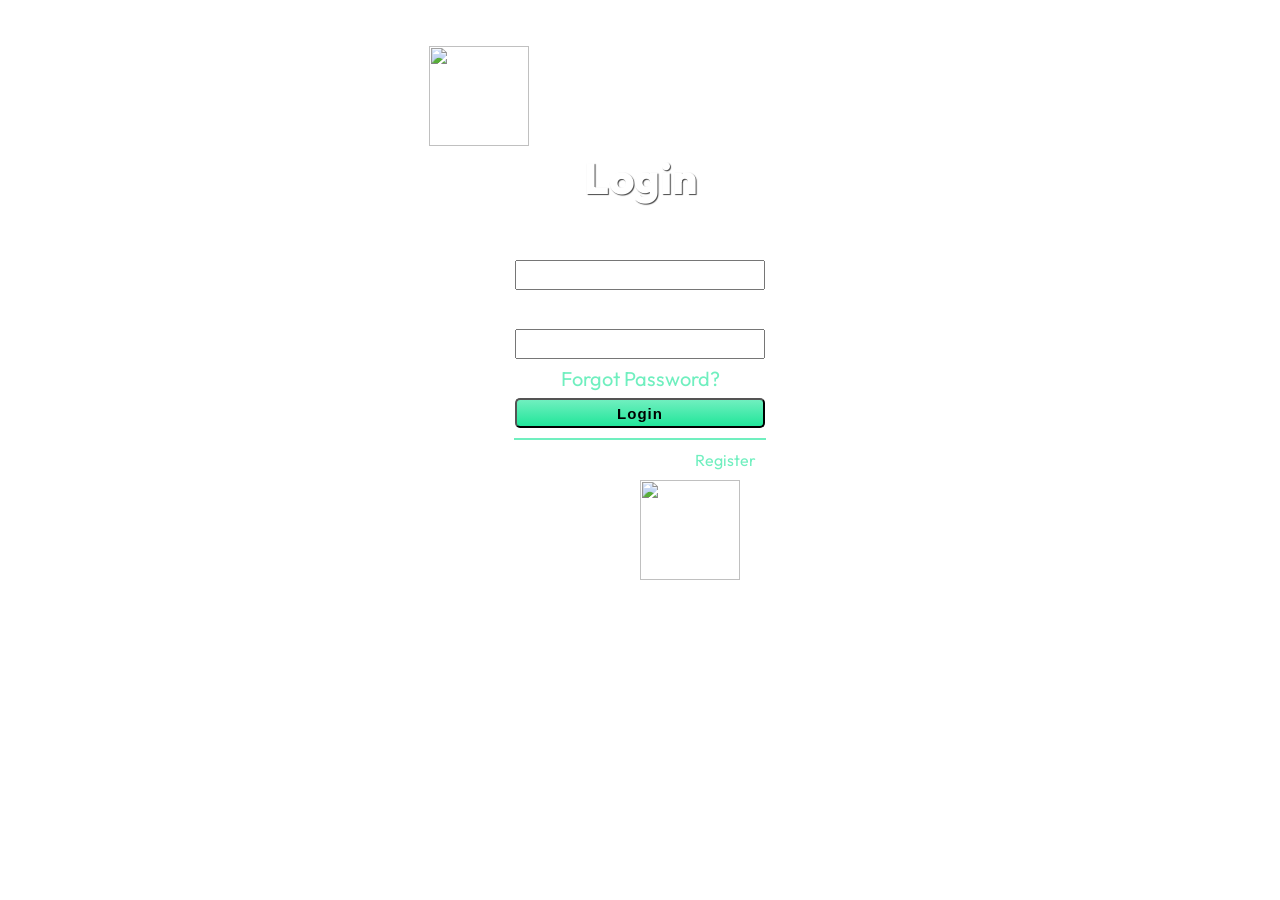
==== index.html @ 2e2e5984 "Add files via upload" ====
<!DOCTYPE html>
<html lang="en">

<head>
    <meta charset="UTF-8">
    <meta name="viewport" content="width=device-width, initial-scale=1.0">
    <title>Login</title>
    <link rel="stylesheet" href="style.css">
    <link href='https://unpkg.com/boxicons@2.1.4/css/boxicons.min.css' rel='stylesheet'>
</head>

<body>
    <div class="cont">
     
     
     
        <div class="maincontainer">
            <img src="img/astronaut.png" id="imglog" alt="" >
            <div class="Infom">
                <form>
                    <h2>Login</h2>

                    <label for="emailE">Email:</label>
                  <input type="email"  required id="emailE">
                  
                    <label for="passP">Password:</label>
                   <input type="password"  required id="passP">

                    <span><a href="#" onclick="forget()">Forgot Password?</a></span>
                    <!-- <button id="btnLog" type="submit" onclick="login()">Login</button> -->
                     <input id="btn" type="button" onclick="login()" value="Login">
                    <p>Don't have an Account?<a href="Register.html"> Register</a></p>
                </form>
                <img src="img/earthPlanet.png" id="imglog1" alt="" >
            </div>
        </div>
    </div>
<script src="src.js"></script>
</body>

</html>
---- style.css ----
@import url('https://fonts.googleapis.com/css2?family=Outfit:wght@100;200;300;400;500;600;700;800&family=Roboto:ital,wght@0,100;0,400;1,100;1,400&family=Rokkitt:wght@700&display=swap');

*{
    margin: 0;
    padding: 0;
    box-sizing:border-box;
     scroll-behavior:smooth; 
    text-decoration: none;
    list-style: none;
}



:root{
    --color-text:#cdc6c3;
    --hover-color:#70efbf;
    --neon-box-shadow: 0 0 .5rem #70efbf;
    --index: calc(1vw + 1vh);
}


::-webkit-scrollbar {
    height: 0;
    width: .5rem; /* Increase scrollbar width */
}

::-webkit-scrollbar-track{
    background: #000;

}
::-webkit-scrollbar-thumb{
    background:var(--hover-color);
    border-radius: 5rem;
}


 body{
    font-family: "Outfit",sans-serif;
    background-image: url(img/background.jpg);
    background-size: cover;
    background-repeat: no-repeat;
    background-position: center;
    /* overflow: auto; */
    overflow-x:hidden;
} 


a{
    color: #fff;
}
header{
    position:fixed;
    left: 0;
    top: 0;
    width: 100%;
    padding: 20px 12%;
    display: flex;
    align-items: center;
    justify-content: space-between;
    z-index: 1000;
}
.logo{
    display: flex;
    align-items: center;
    column-gap: 0.5rem;
    font-weight: 600;
    font-size: 22px;
    color: var(--hover-color);
}
.logo img{
    max-width: 100%;
    width: 40px;
    height: auto;
}
header .navlist{
    display: flex;
}
.navlist li{
    margin: 0 1.5rem;

}
.navlist li .nav-item{
    position: relative;
    padding: 17px 0;
    font-weight: 500;
    font-size: 1.1rem;
    transition: all .2s ease;
}

.navlist li .nav-item:hover{
    color: var(--hover-color);
}

.navlist li .nav-item:hover::before{
    width: 100%;
}

.navlist li .nav-item::before{
    content: "";
    position: absolute;
    left: 0;
    bottom: -1px;
    width: 0;
    height: 1px;
    background: var(--hover-color);
    border-radius: 50%;
    transition: all .3s ease;
}
.navlist li .active{
color: var(--hover-color);
border-bottom: 1px solid var(--hover-color);
}
.right-side{
    display: flex;
    align-items: center;

}
.marsbtn{
    background: linear-gradient(180deg , #70efbf 0 , #21e69a 100%);
    height: 28px;
    line-height: 28px;
    border-radius: 5px;
    padding: 0 20px;
    font-weight: 700;
    letter-spacing: 1px;
    transition: all .3s ease;
    white-space: nowrap;
    display: inline-block;
    color: #000;
}
.marsbtn:hover{
    background: linear-gradient(180deg , #70efbf 0 , #12bd7b 100%);
    box-shadow: 0 3px 9px #25b981; 
}
#menu-icon{
    color: var(--hover-color);
    font-size: 2.5rem;
    display: none; 

}
 

section {
    /* min-height: 100vh; Each section takes at least the full viewport height */
    padding: 100px 12%;
}
.home-img img.hero{
    max-width: 100%;
    width: 400px;
    height: auto;
    animation: floatImg 4s ease-in-out infinite;
}
.earth-rotate{
    width: 100%;
}
.earth-rotate img.earth{
    position: absolute;
    margin-left: auto;
    margin-right: auto;
    left: 0;
    right: 0;
    z-index: -1;
    width: calc(var(--index)*45);
    animation: rotate 300s infinite linear;
}

.home{
    height: 100vh;
    display: grid;
    align-items: center;
    grid-template-columns: repeat(2 , 1fr);
    color: #fff;
    width: 100%;
}
.home-text h1,h2{
    font-size: calc(var(--index)*2);
    margin-bottom: 1rem;
    font-weight: 800;
    text-shadow: 1px 1px 1px #474747;
}

.home-text .marsbtn{
    margin-top: 1rem;
    height: 35px;
    line-height: 35px;
}

span{
    color: var(--hover-color);
}
.home-img{
    position: relative;
}
img.moon-lightt{
    position: absolute;
    left:0;
    mix-blend-mode: screen;
    width: 90px;
} 
.flight-list{
    position: relative;
}
.flight-list .container{
    margin-top: 6rem;
    display: flex;
    justify-content: center;
    align-items: center;
    flex-wrap: wrap;
    position: relative;
}
.container .flight-box{
    width: 200px;
    padding: 2rem 1.5rem 2rem;
    text-align: center;
    background-image: url(img/cardBg.jpg);
    background-position: center;
    background-size: cover;
    border-radius: 10px;
    color: #fff;
    z-index: 2;
    margin: 2rem .5rem;
}
.flight-box img{
    width: 120px;
    margin: -4rem auto 0 auto;
    animation: floatImg 6s ease-in-out infinite;
    filter: drop-shadow(0 0 .5rem #1797ff);
    border-radius: 50%;
}
.container .flight-box h2{
    color: var(--hover-color);
    font-size: 1.5rem;
    font-weight: 700;
    margin: 0;
}
.flight-box p{
    color: #dddcdc;
    line-height: 1.5rem;
    font-size: .9rem;
}
.flight-box .marsbtn{
    margin-top: 1rem;
    height: 32px;
    line-height: 32px;
    color: #000;
    font-size: .8rem;
    font-weight: 700;

}
.mission-history{
    display: flex;
    align-items: center;
    justify-content: space-between;
    margin-top: 1rem;
    gap: 1rem;
}
.img-mission{
    position: relative;
    width: 600px;
}
.circle-animate{
    position: absolute;
    top: 30%;
    width: 200px;
    height: 200px;
    background: var(--hover-color);
    border-radius: 50%;
    box-shadow: var(--neon-box-shadow);
    text-align: right;
}
.circle-animate span{
    position: absolute;
    width: 100%;
    height: 100%;
    left: 0;
    background: inherit;
    border-radius: inherit;
    opacity: .4;
    animation: circleAnimate 4s ease-out infinite;
    animation-delay: calc(1s * var(--i));

}
.img-mission img{
    width: 200px;
    height: auto;
    animation: floatImg 4s ease-in-out infinite;
}
.text-mission{
    color: #fff;
}
.text-mission h3{
    font-size: 2.5rem;
    text-shadow: 2px 2px 1px #474747;
}
.text-mission p{
    margin: 1rem auto;
    line-height: 2rem;
 
   
}
.text-mission .mission-btn a{
    margin-top: 1rem;
    height: 35px;
    line-height: 35px;
}
.shop .flight-box{
    text-align: left;
    width: 210px;

}
.shop .flight-box img{
    animation: none;
    box-shadow:rgba(0, 0, 0, 0.4) 0px 2px 4px, rgba(0, 0, 0, 0.3) 0px 7px 13px -3px, rgba(0, 0, 0, 0.2) 0px -3px 0px inset; 
    filter: none;
}

.shop .flight-box .title{
    font-size: 1.5rem;
    font-weight: 700;
    letter-spacing: 1px;
    margin: 5px 0;

}
.shop .flight-box .price{
color: var(--hover-color);
font-size: 20px;
font-weight: 600;
}
.shop-btn{
    text-align: center;
}
.shop-btn .marsbtn{
    height: 40px;
    line-height: 40px;

}
.experience .img-mission img{
    width: 300px;

}
.experience .circle-animate{
    position: absolute;
    left: 27%;
    width: 150px;
    height: 150px;

}
footer{
    width: 100%;
    height: auto;
    background: rgba(0,0,0,0.7);
    padding: 3rem 12%;
    color: #fff;
    border-top: 1px solid #561389;
}
.container-foot{
    width: 100%;
    display: grid;
    grid-template-columns: 2fr 1fr 1fr;
    grid-gap: 1rem;
}
.container-foot .leftbox .social-media{
    display: flex;
}
.container-foot .title{
font-size: 1.5rem;
color: var(--hover-color);
font-weight: 600;
}
.leftbox p{
    padding: 15px 0;
    line-height: 1.5rem;
}
.social-media a{
    font-size: 1.5rem;
}
.social-media a:hover{
    color: var(--hover-color);
}
.social-media li{
  margin-right: 1rem;
}
.quick-menu li{
    margin-top: 1rem;
}
.quick-menu li a:hover{
    color: var(--hover-color);
}
.info li span{
    display: flex;
    align-items: center;
    margin: 1rem 1rem 1rem 0;
    column-gap: 5px;
}
.copyRight{
    padding: 1.5rem 12%;
    width: 100%;
    display: flex;
    justify-content: space-between;
    color: #fff;
    background: rgba(0, 0, 0, 0.7);
    border-top:1px solid rgba(117,117,117,0.3) ;

}
.copyRight a{
    display: inline-flex;
    align-items: center;
    background: var(--hover-color);
    border-radius: 50%;
    padding: 10px;
    color: #000;
}
header.sticky{
    background: rgba(0, 0, 0, 0.7);
    padding: 9px 12%;
    border-bottom: 1px solid #3e0e62;
}

.scroll-left{
    opacity: 0;
    transform: translateX(10px);
}
.scroll-right{
    opacity: 0;
    transform: translateX(-10px);
}
.scroll-top{
    opacity: 0;
    transform: translateY(-50px);
}
.scroll-bottom{
    opacity: 0;
    transform: translateY(50px);
}
.show-items{
    opacity: 1;
    transform: translateX(0);
    transform: translateY(0);
    transition: all 2s;
}
.cont{
  
    display: flex;
    justify-content: center;
    align-items: center;
    text-align: center;
    
}
.maincontainer{
  margin-top: 2%;
    background: url(img/cardBg.jpg);
  padding: 20px;
  width: 500px;
  height:500px;

  align-items: center;

}

#imglog{
    height: 100px;
    width: 100px;
   margin-right: 70%;
   
}
 #imglog1{
    width: 100px;
    height: 100px;
 
    position: absolute;
    animation: moveLeftRight 4s infinite ease-in;
  
} 
@keyframes moveLeftRight {
    0% {
      transform: translateX(100%); /* Start off-screen to the right */
    }
    50% {
      transform: translateX(-100%); /* Move off-screen to the left */
    }
    100% {
      transform: translateX(100%); /* Move back to the right */
    }
  }

.Infom form{
   
  display: flex;
  flex-direction: column;
justify-content: center;
align-items: center;
  
}
.Infom label,span{
    font-size: 20px;
    padding: 7px;
}
.Infom input,#btn{
    font-size: 15px;
    width: 250px;
    height: 30px;
}
#btn{
    background: linear-gradient(180deg , #70efbf 0 , #21e69a 100%);
   
    line-height: 28px;
    border-radius: 5px;
    padding: 0 20px;
    font-weight: 700;
    letter-spacing: 1px;
    transition: all .3s ease;
    white-space: nowrap;
    display: inline-block;
    color: #000;
}
#btn:hover{
    background: linear-gradient(180deg , #70efbf 0 , #12bd7b 100%);
    box-shadow: 0 3px 9px #25b981; 
}

.Infom h2,label,p{
    color: #fff;
}
.Infom a{
    color: #70efbf;
}
.Infom p{
   margin-top:10px ;
   border-top: 2px solid #70efbf;
   padding: 10px;
}



@keyframes rotate{
    from{
        transform: rotate(0deg);
    }
    to{
        transform: rotate(360deg);
    }
} 
@keyframes floatImg{
    0%{
        transform: translateY(0);
    }
    50%{
        transform: translateY(-14px);
    }
    100%{
        transform: translateY(0);
    }
}
@keyframes circleAnimate{
    100%{
        opacity: 0;
        transform: scale(2);
    }
}
@media(max-width:1200px){
    html{
        font-size: 95%;

    }
    .navlist li{
        margin: 0 1.2rem;
        font-size: 1rem;
    }
}
@media(max-width:991px){
    header,header.sticky{
        padding: 12px 3%;
    }
    .navlist li .nav-item{
        padding: 23px 0;
    }
    .flight-list .container{
        margin-top: 0;
    }
    section{
        padding: 50px 3%;
    }
    .container-foot{
        grid-template-columns: repeat(2,1fr);
        grid-gap: 2rem;
    }
    footer, .copyRight{
        padding: 2rem 3%;
    }
    .mission-history,.experience{
        flex-direction: column;
        height: 100%;
    }
    .img-mission{
        width: auto;
    }
}
@media(max-width:768px){
    #menu-icon{
        display: block;
        margin-left: .7rem;
       
    }
    .navlist{
        position: absolute;
        top: -1000px;
        right: 0;
        flex-direction: column;
        background: rgba(0, 0, 0, 0.7);
        height: 100vh;
        align-items: center;
        width: 100%;
        justify-content: center;
        transition: all .7s ease;
    }
    .open{
        top: 100%;
    }
    .navlist li{
        padding: 1.2rem;
        width: 100%;
        text-align: center;
    }
    .navlist li .nav-item{
        padding: 5px 0;
        font-size: 1.4rem;
    }
    .home{
        display: grid;
        grid-template-columns: 1fr ;
    }
    .earth-rotate img.earth{
        animation: none;
    }
    .container-foot{
        display: grid;
        grid-template-columns: 1fr;
    }
    .maincontainer{
        margin-top: 6%;
          background: url(img/cardBg.jpg);
        padding: 20px;
        width: 500px;
        height:500px;
      
        align-items: center;
      
      }
}
@media(max-width:503px){
    .copyRight{
        display: block;
        text-align: center;
    }
    .copyRight p{
        margin-bottom: 1rem;
    }
    .container .flight-box{
        width: 60%;
    }
    .earth-rotate img.earth{
        display: none;
    }
    .circle-animate{
        width: 150px;
        height: 150px;
        left: 12%;
    }
    .maincontainer{
        margin-top: 10%;
          background: url(img/cardBg.jpg);
        padding: 20px;
        width: 300px;
        height:500px;
      
        align-items: center;
      
      }
}
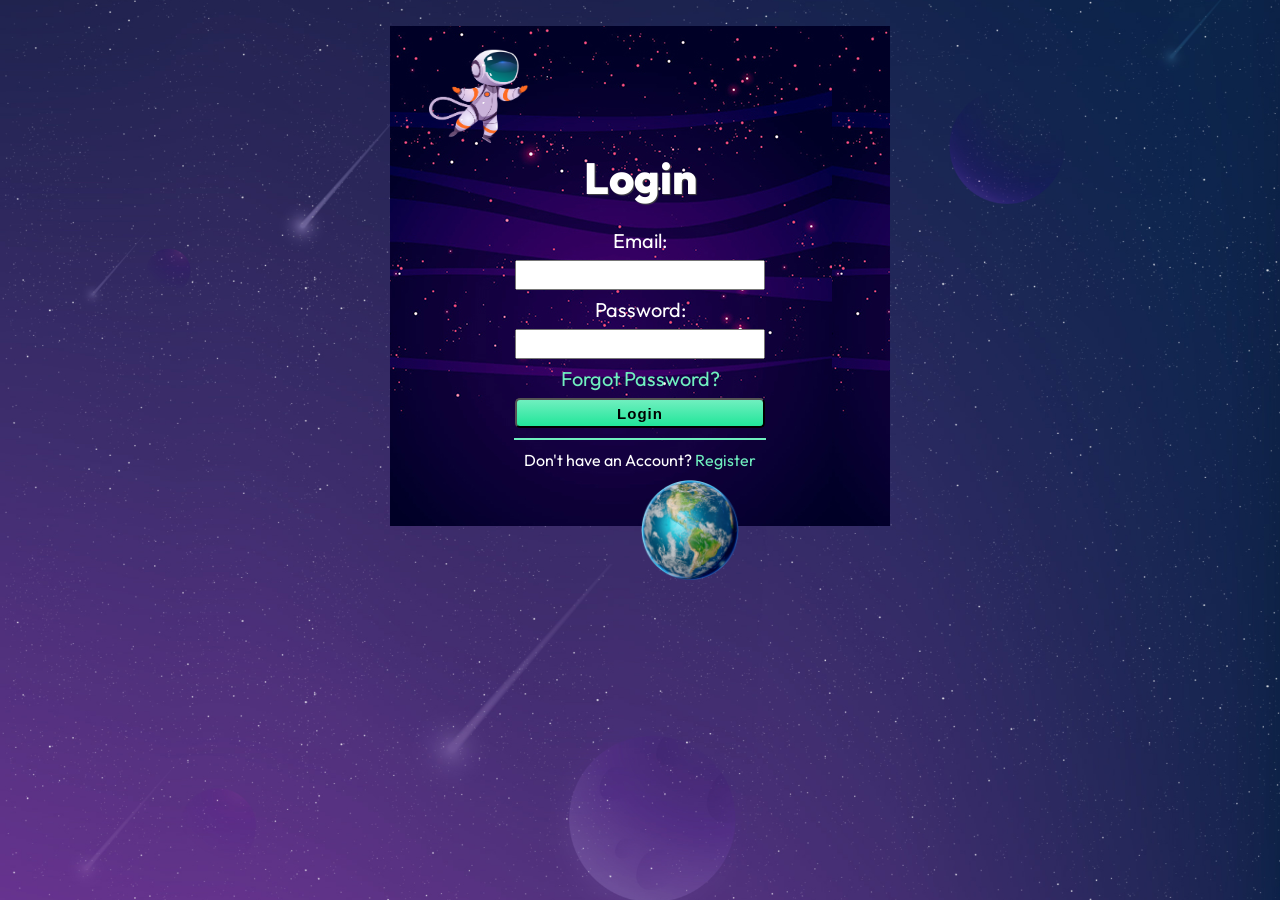
==== commit b5a62c7d: "Update index.html" ====
--- a/index.html
+++ b/index.html
@@ -38,4 +38,4 @@
 <script src="src.js"></script>
 </body>
 
-</html>+</html>
